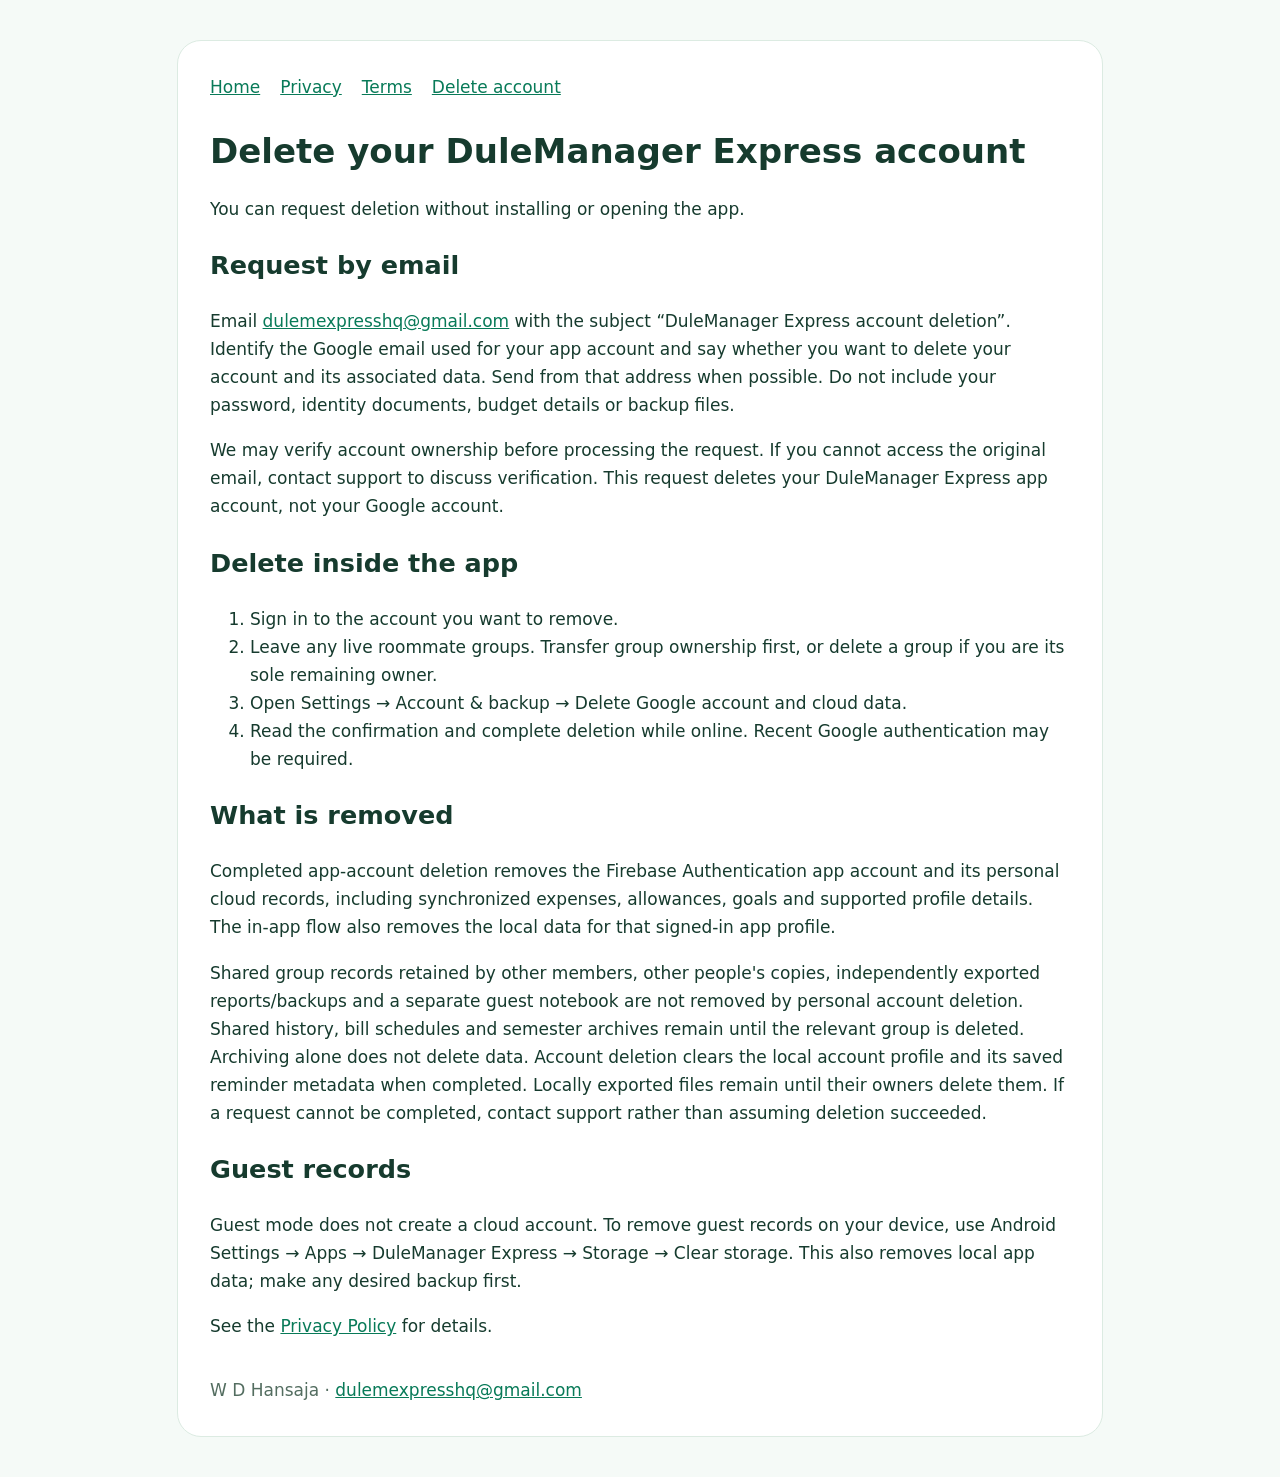
==== delete-account.html @ 270da40b "Add files via upload" ====
<!doctype html>
<html lang="en"><head><meta charset="utf-8"><meta name="viewport" content="width=device-width, initial-scale=1"><title>Delete your account | DuleManager Express</title><link rel="stylesheet" href="style.css"></head><body><main><nav><a href="index.html">Home</a><a href="privacy.html">Privacy</a><a href="terms.html">Terms</a><a href="delete-account.html">Delete account</a></nav><h1>Delete your DuleManager Express account</h1><p>You can request deletion without installing or opening the app.</p><h2>Request by email</h2><p>Email <a href="mailto:dulemexpresshq@gmail.com?subject=DuleManager%20Express%20account%20deletion">dulemexpresshq@gmail.com</a> with the subject “DuleManager Express account deletion”. Identify the Google email used for your app account and say whether you want to delete your account and its associated data. Send from that address when possible. Do not include your password, identity documents, budget details or backup files.</p><p>We may verify account ownership before processing the request. If you cannot access the original email, contact support to discuss verification. This request deletes your DuleManager Express app account, not your Google account.</p><h2>Delete inside the app</h2><ol><li>Sign in to the account you want to remove.</li><li>Leave any live roommate groups. Transfer group ownership first, or delete a group if you are its sole remaining owner.</li><li>Open Settings → Account &amp; backup → Delete Google account and cloud data.</li><li>Read the confirmation and complete deletion while online. Recent Google authentication may be required.</li></ol><h2>What is removed</h2><p>Completed app-account deletion removes the Firebase Authentication app account and its personal cloud records, including synchronized expenses, allowances, goals and supported profile details. The in-app flow also removes the local data for that signed-in app profile.</p><p>Shared group records retained by other members, other people's copies, independently exported reports/backups and a separate guest notebook are not removed by personal account deletion. Shared history, bill schedules and semester archives remain until the relevant group is deleted. Archiving alone does not delete data. Account deletion clears the local account profile and its saved reminder metadata when completed. Locally exported files remain until their owners delete them. If a request cannot be completed, contact support rather than assuming deletion succeeded.</p><h2>Guest records</h2><p>Guest mode does not create a cloud account. To remove guest records on your device, use Android Settings → Apps → DuleManager Express → Storage → Clear storage. This also removes local app data; make any desired backup first.</p><p>See the <a href="privacy.html">Privacy Policy</a> for details.</p><footer>W D Hansaja · <a href="mailto:dulemexpresshq@gmail.com">dulemexpresshq@gmail.com</a></footer></main></body></html>
---- style.css ----
body{margin:0;background:#f5faf7;color:#163b2e;font:17px/1.65 system-ui,sans-serif}main{max-width:860px;margin:40px auto;padding:32px;background:white;border:1px solid #dcebe2;border-radius:24px}nav{display:flex;flex-wrap:wrap;gap:20px;margin-bottom:30px}a{color:#087a58}h1{font-size:34px;line-height:1.2}pre{white-space:pre-wrap;font:inherit}footer{margin-top:36px;color:#536d60}img{width:100px;height:100px} @media(max-width:600px){main{margin:12px;padding:22px}h1{font-size:28px}}
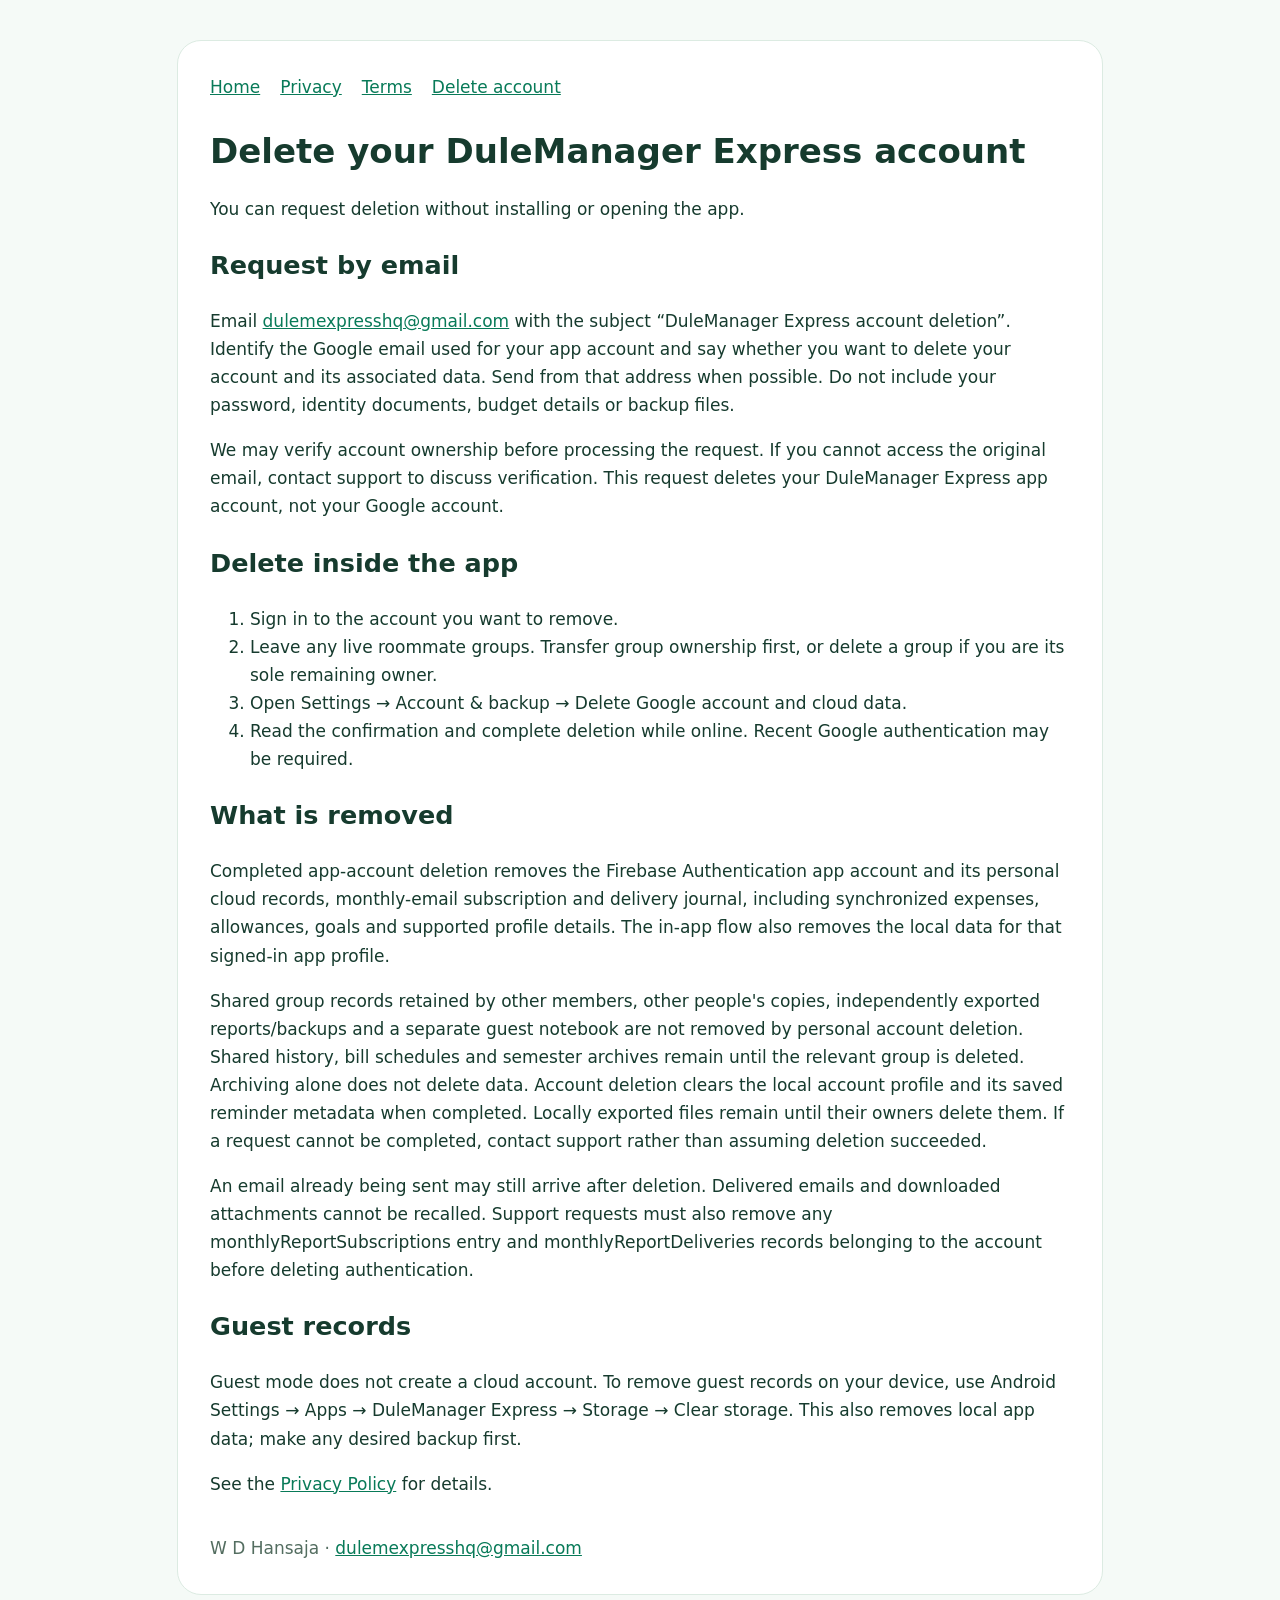
==== commit 332f4e9b: "Update website and privacy policies for v1.10.1" ====
--- a/delete-account.html
+++ b/delete-account.html
@@ -1,2 +1,2 @@
 <!doctype html>
-<html lang="en"><head><meta charset="utf-8"><meta name="viewport" content="width=device-width, initial-scale=1"><title>Delete your account | DuleManager Express</title><link rel="stylesheet" href="style.css"></head><body><main><nav><a href="index.html">Home</a><a href="privacy.html">Privacy</a><a href="terms.html">Terms</a><a href="delete-account.html">Delete account</a></nav><h1>Delete your DuleManager Express account</h1><p>You can request deletion without installing or opening the app.</p><h2>Request by email</h2><p>Email <a href="mailto:dulemexpresshq@gmail.com?subject=DuleManager%20Express%20account%20deletion">dulemexpresshq@gmail.com</a> with the subject “DuleManager Express account deletion”. Identify the Google email used for your app account and say whether you want to delete your account and its associated data. Send from that address when possible. Do not include your password, identity documents, budget details or backup files.</p><p>We may verify account ownership before processing the request. If you cannot access the original email, contact support to discuss verification. This request deletes your DuleManager Express app account, not your Google account.</p><h2>Delete inside the app</h2><ol><li>Sign in to the account you want to remove.</li><li>Leave any live roommate groups. Transfer group ownership first, or delete a group if you are its sole remaining owner.</li><li>Open Settings → Account &amp; backup → Delete Google account and cloud data.</li><li>Read the confirmation and complete deletion while online. Recent Google authentication may be required.</li></ol><h2>What is removed</h2><p>Completed app-account deletion removes the Firebase Authentication app account and its personal cloud records, including synchronized expenses, allowances, goals and supported profile details. The in-app flow also removes the local data for that signed-in app profile.</p><p>Shared group records retained by other members, other people's copies, independently exported reports/backups and a separate guest notebook are not removed by personal account deletion. Shared history, bill schedules and semester archives remain until the relevant group is deleted. Archiving alone does not delete data. Account deletion clears the local account profile and its saved reminder metadata when completed. Locally exported files remain until their owners delete them. If a request cannot be completed, contact support rather than assuming deletion succeeded.</p><h2>Guest records</h2><p>Guest mode does not create a cloud account. To remove guest records on your device, use Android Settings → Apps → DuleManager Express → Storage → Clear storage. This also removes local app data; make any desired backup first.</p><p>See the <a href="privacy.html">Privacy Policy</a> for details.</p><footer>W D Hansaja · <a href="mailto:dulemexpresshq@gmail.com">dulemexpresshq@gmail.com</a></footer></main></body></html>
+<html lang="en"><head><meta charset="utf-8"><meta name="viewport" content="width=device-width, initial-scale=1"><title>Delete your account | DuleManager Express</title><link rel="stylesheet" href="style.css"></head><body><main><nav><a href="index.html">Home</a><a href="privacy.html">Privacy</a><a href="terms.html">Terms</a><a href="delete-account.html">Delete account</a></nav><h1>Delete your DuleManager Express account</h1><p>You can request deletion without installing or opening the app.</p><h2>Request by email</h2><p>Email <a href="mailto:dulemexpresshq@gmail.com?subject=DuleManager%20Express%20account%20deletion">dulemexpresshq@gmail.com</a> with the subject “DuleManager Express account deletion”. Identify the Google email used for your app account and say whether you want to delete your account and its associated data. Send from that address when possible. Do not include your password, identity documents, budget details or backup files.</p><p>We may verify account ownership before processing the request. If you cannot access the original email, contact support to discuss verification. This request deletes your DuleManager Express app account, not your Google account.</p><h2>Delete inside the app</h2><ol><li>Sign in to the account you want to remove.</li><li>Leave any live roommate groups. Transfer group ownership first, or delete a group if you are its sole remaining owner.</li><li>Open Settings → Account &amp; backup → Delete Google account and cloud data.</li><li>Read the confirmation and complete deletion while online. Recent Google authentication may be required.</li></ol><h2>What is removed</h2><p>Completed app-account deletion removes the Firebase Authentication app account and its personal cloud records, monthly-email subscription and delivery journal, including synchronized expenses, allowances, goals and supported profile details. The in-app flow also removes the local data for that signed-in app profile.</p><p>Shared group records retained by other members, other people's copies, independently exported reports/backups and a separate guest notebook are not removed by personal account deletion. Shared history, bill schedules and semester archives remain until the relevant group is deleted. Archiving alone does not delete data. Account deletion clears the local account profile and its saved reminder metadata when completed. Locally exported files remain until their owners delete them. If a request cannot be completed, contact support rather than assuming deletion succeeded.</p><p>An email already being sent may still arrive after deletion. Delivered emails and downloaded attachments cannot be recalled. Support requests must also remove any monthlyReportSubscriptions entry and monthlyReportDeliveries records belonging to the account before deleting authentication.</p><h2>Guest records</h2><p>Guest mode does not create a cloud account. To remove guest records on your device, use Android Settings → Apps → DuleManager Express → Storage → Clear storage. This also removes local app data; make any desired backup first.</p><p>See the <a href="privacy.html">Privacy Policy</a> for details.</p><footer>W D Hansaja · <a href="mailto:dulemexpresshq@gmail.com">dulemexpresshq@gmail.com</a></footer></main></body></html>
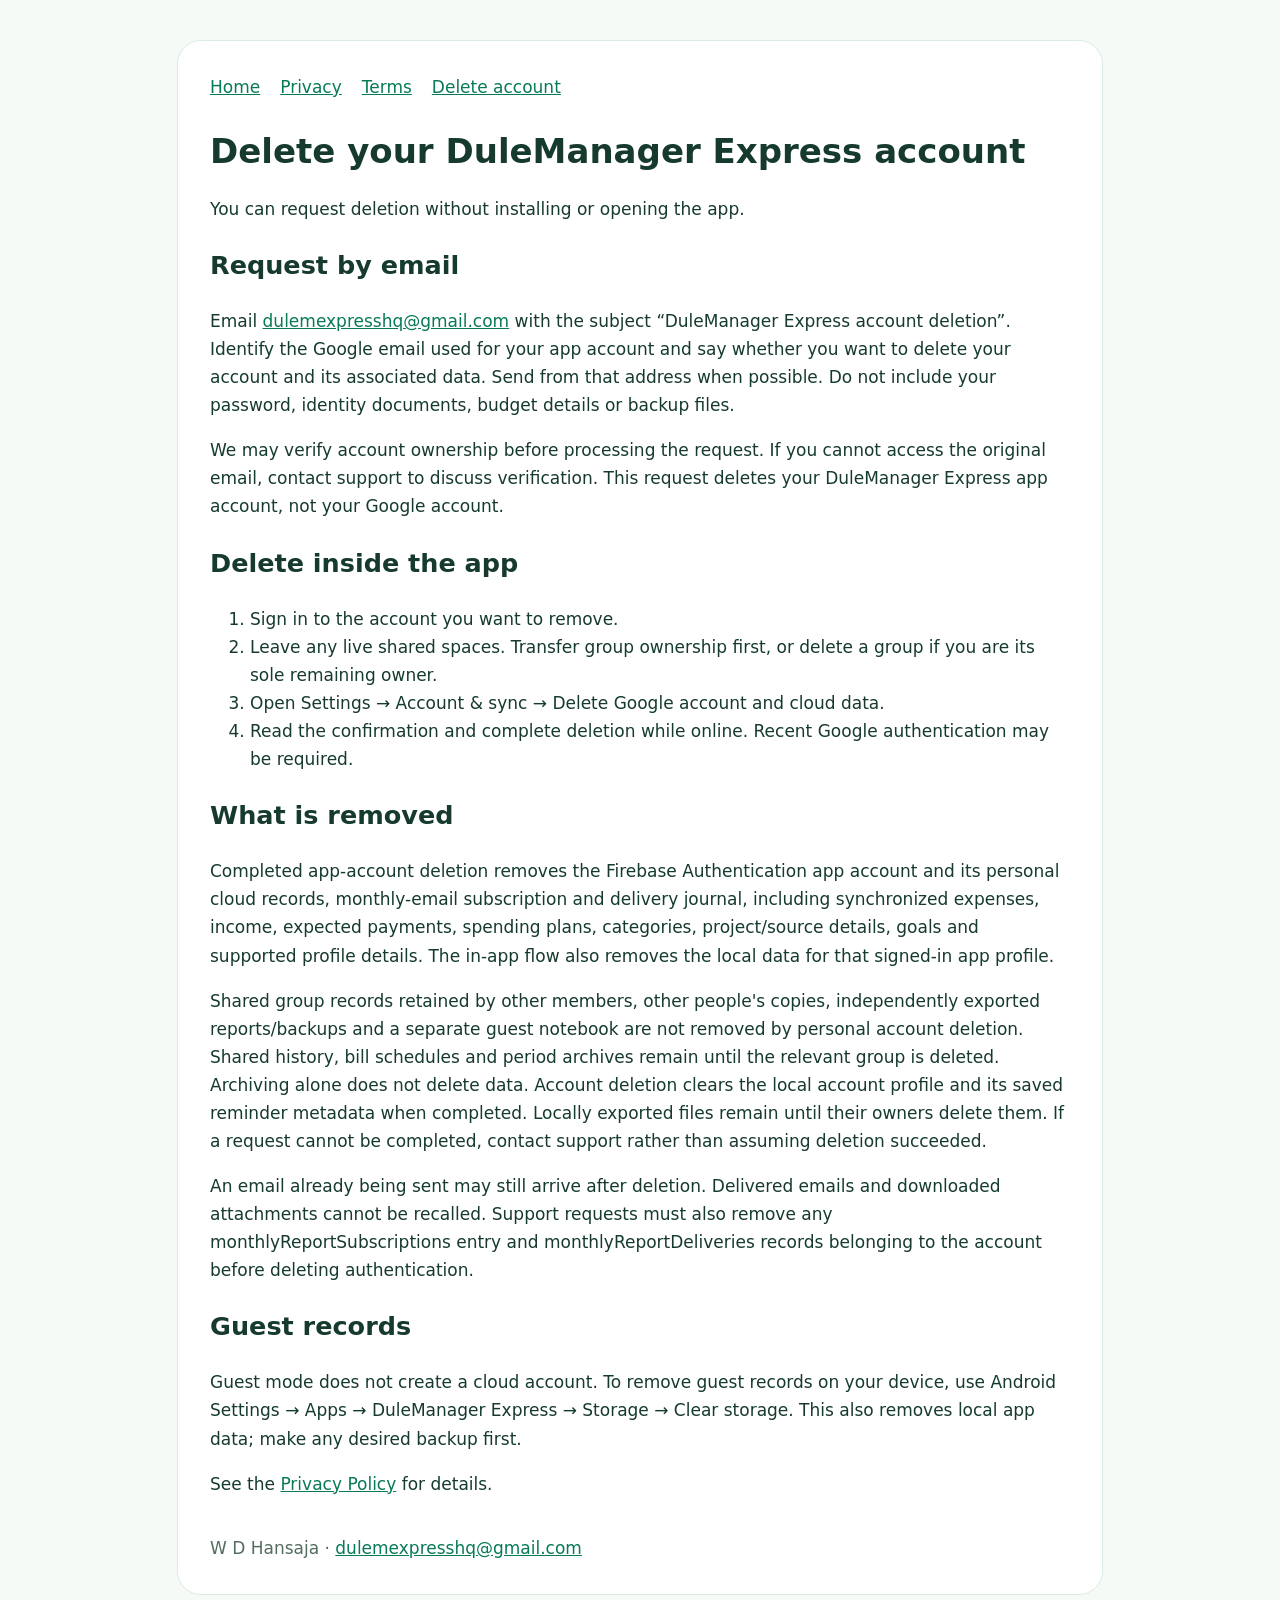
==== commit 4a2e9aab: "update2" ====
--- a/delete-account.html
+++ b/delete-account.html
@@ -1,2 +1,2 @@
 <!doctype html>
-<html lang="en"><head><meta charset="utf-8"><meta name="viewport" content="width=device-width, initial-scale=1"><title>Delete your account | DuleManager Express</title><link rel="stylesheet" href="style.css"></head><body><main><nav><a href="index.html">Home</a><a href="privacy.html">Privacy</a><a href="terms.html">Terms</a><a href="delete-account.html">Delete account</a></nav><h1>Delete your DuleManager Express account</h1><p>You can request deletion without installing or opening the app.</p><h2>Request by email</h2><p>Email <a href="mailto:dulemexpresshq@gmail.com?subject=DuleManager%20Express%20account%20deletion">dulemexpresshq@gmail.com</a> with the subject “DuleManager Express account deletion”. Identify the Google email used for your app account and say whether you want to delete your account and its associated data. Send from that address when possible. Do not include your password, identity documents, budget details or backup files.</p><p>We may verify account ownership before processing the request. If you cannot access the original email, contact support to discuss verification. This request deletes your DuleManager Express app account, not your Google account.</p><h2>Delete inside the app</h2><ol><li>Sign in to the account you want to remove.</li><li>Leave any live roommate groups. Transfer group ownership first, or delete a group if you are its sole remaining owner.</li><li>Open Settings → Account &amp; backup → Delete Google account and cloud data.</li><li>Read the confirmation and complete deletion while online. Recent Google authentication may be required.</li></ol><h2>What is removed</h2><p>Completed app-account deletion removes the Firebase Authentication app account and its personal cloud records, monthly-email subscription and delivery journal, including synchronized expenses, allowances, goals and supported profile details. The in-app flow also removes the local data for that signed-in app profile.</p><p>Shared group records retained by other members, other people's copies, independently exported reports/backups and a separate guest notebook are not removed by personal account deletion. Shared history, bill schedules and semester archives remain until the relevant group is deleted. Archiving alone does not delete data. Account deletion clears the local account profile and its saved reminder metadata when completed. Locally exported files remain until their owners delete them. If a request cannot be completed, contact support rather than assuming deletion succeeded.</p><p>An email already being sent may still arrive after deletion. Delivered emails and downloaded attachments cannot be recalled. Support requests must also remove any monthlyReportSubscriptions entry and monthlyReportDeliveries records belonging to the account before deleting authentication.</p><h2>Guest records</h2><p>Guest mode does not create a cloud account. To remove guest records on your device, use Android Settings → Apps → DuleManager Express → Storage → Clear storage. This also removes local app data; make any desired backup first.</p><p>See the <a href="privacy.html">Privacy Policy</a> for details.</p><footer>W D Hansaja · <a href="mailto:dulemexpresshq@gmail.com">dulemexpresshq@gmail.com</a></footer></main></body></html>
+<html lang="en"><head><meta charset="utf-8"><meta name="viewport" content="width=device-width, initial-scale=1"><title>Delete your account | DuleManager Express</title><link rel="stylesheet" href="style.css"></head><body><main><nav><a href="index.html">Home</a><a href="privacy.html">Privacy</a><a href="terms.html">Terms</a><a href="delete-account.html">Delete account</a></nav><h1>Delete your DuleManager Express account</h1><p>You can request deletion without installing or opening the app.</p><h2>Request by email</h2><p>Email <a href="mailto:dulemexpresshq@gmail.com?subject=DuleManager%20Express%20account%20deletion">dulemexpresshq@gmail.com</a> with the subject “DuleManager Express account deletion”. Identify the Google email used for your app account and say whether you want to delete your account and its associated data. Send from that address when possible. Do not include your password, identity documents, budget details or backup files.</p><p>We may verify account ownership before processing the request. If you cannot access the original email, contact support to discuss verification. This request deletes your DuleManager Express app account, not your Google account.</p><h2>Delete inside the app</h2><ol><li>Sign in to the account you want to remove.</li><li>Leave any live shared spaces. Transfer group ownership first, or delete a group if you are its sole remaining owner.</li><li>Open Settings → Account &amp; sync → Delete Google account and cloud data.</li><li>Read the confirmation and complete deletion while online. Recent Google authentication may be required.</li></ol><h2>What is removed</h2><p>Completed app-account deletion removes the Firebase Authentication app account and its personal cloud records, monthly-email subscription and delivery journal, including synchronized expenses, income, expected payments, spending plans, categories, project/source details, goals and supported profile details. The in-app flow also removes the local data for that signed-in app profile.</p><p>Shared group records retained by other members, other people's copies, independently exported reports/backups and a separate guest notebook are not removed by personal account deletion. Shared history, bill schedules and period archives remain until the relevant group is deleted. Archiving alone does not delete data. Account deletion clears the local account profile and its saved reminder metadata when completed. Locally exported files remain until their owners delete them. If a request cannot be completed, contact support rather than assuming deletion succeeded.</p><p>An email already being sent may still arrive after deletion. Delivered emails and downloaded attachments cannot be recalled. Support requests must also remove any monthlyReportSubscriptions entry and monthlyReportDeliveries records belonging to the account before deleting authentication.</p><h2>Guest records</h2><p>Guest mode does not create a cloud account. To remove guest records on your device, use Android Settings → Apps → DuleManager Express → Storage → Clear storage. This also removes local app data; make any desired backup first.</p><p>See the <a href="privacy.html">Privacy Policy</a> for details.</p><footer>W D Hansaja · <a href="mailto:dulemexpresshq@gmail.com">dulemexpresshq@gmail.com</a></footer></main></body></html>
